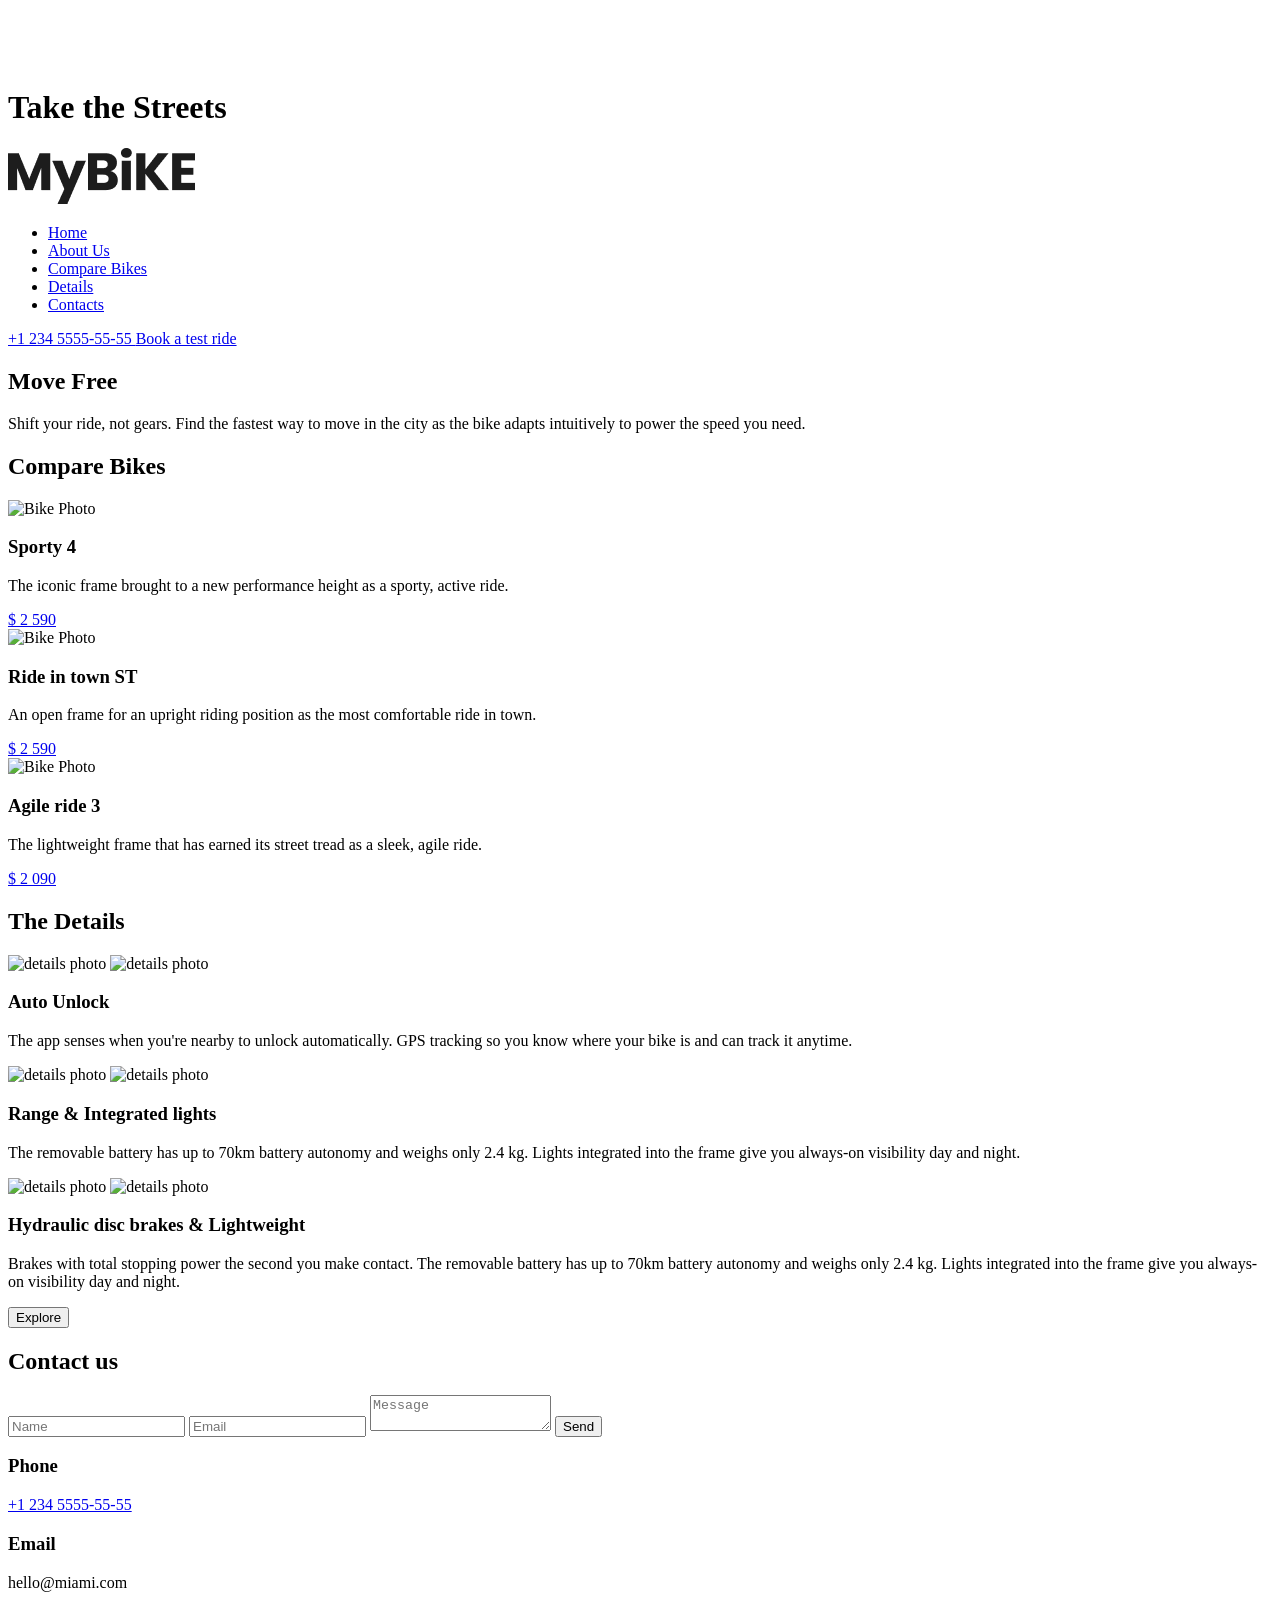
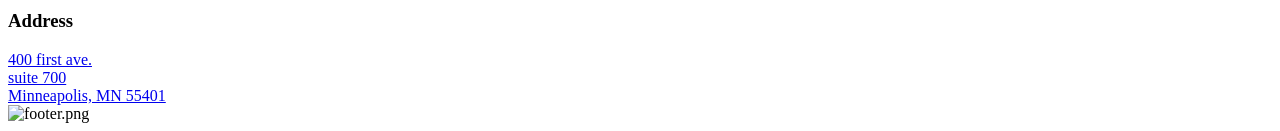
==== index.html @ e9498803 "make build" ====
<!DOCTYPE html>
<html lang="en" class="page">
  <head>
    <meta charset="UTF-8">
    <meta name="viewport" content="width=device-width, initial-scale=1.0">
    <title>MyBiKE</title>
    <link
      rel="icon"
      href="/layout_landing-page/assets/favicon-Bl7StLTk.png"
      type="image"
    >
    <link
      rel="preconnect"
      href="https://fonts.googleapis.com"
    >
    <link
      rel="preconnect"
      href="https://fonts.gstatic.com"
      crossorigin="anonymous"
    >
    <link
      href="https://fonts.googleapis.com/css2?family=Cinzel:wght@400..900&family=Poppins:wght@400;500;600;700&family=Roboto:wght@100..900&display=swap"
      rel="stylesheet"
    >
    <link rel="stylesheet" crossorigin href="/layout_landing-page/assets/index-Ph4VV7sh.css">
  </head>

  <body class="page__body">
    <header class="header">
      <div class="top-bar">
        <a href="#" class="top-bar__logo">
          <img src="[data-uri]" alt="BiKE Logo">
        </a>

        <div class="header__icons">
          <a href="tel:+1 234 5555-55-55" class="icon icon-phone"></a>
          <a href="#menu" class="icon icon-menu"></a>
        </div>
      </div>

      <div class="header__bottom">
        <h1 class="header__title">Take the Streets</h1>
      </div>
    </header>

    <aside class="page__menu menu" id="menu">
      <div class="top-bar menu__top">
        <a href="#">
          <img
            class="menu__top-logo"
            src="[data-uri]"
            alt="BiKE Logo">
        </a>
        <a href="#" class="icon icon-close"></a>
      </div>
      <div class="menu__content">
        <nav class="nav menu__nav">
          <ul class="nav__list">
            <li class="nav__item">
              <a class="nav__link" href="#">Home</a>
            </li>
            <li class="nav__item">
              <a class="nav__link" href="#about-us">About Us</a>
            </li>
            <li class="nav__item">
              <a class="nav__link" href="#compare-bikes">Compare Bikes</a>
            </li>
            <li class="nav__item">
              <a class="nav__link" href="#details">Details</a>
            </li>
            <li class="nav__item">
              <a class="nav__link" href="#contacts">Contacts</a>
            </li>
          </ul>
        </nav>

        <a href="tel:+123455555555" class="menu__phone-number">
          +1 234 5555-55-55
        </a>

        <a href="tel:+123455555555" class="menu__call-to-order">
          Book a test ride
        </a>
      </div>
    </aside>

    <main class="main">
      <section class="about-us" id="about-us">
        <h2 class="about-us__title">Move Free</h2>
        <p class="about-us__text">
          Shift your ride, not
          gears. Find the fastest
          way to move in the city
          as the bike adapts
          intuitively to power the
          speed you need.
        </p>

      </section>

      <section class="compare-bikes" id="compare-bikes">
        <h2 class="compare-bikes__title">Compare Bikes</h2>

        <div class="compare-bikes__cards-block">
          <div class="card card1">
            <img
              class="card__photo"
              src="/layout_landing-page/assets/first-bike-photo-DUDrw2Wu.png"
              alt="Bike Photo"
            >
            <h3 class="card__title">Sporty 4</h3>
            <p class="card__text">
              The iconic frame brought to a new
              performance height as a sporty,
              active ride.
            </p>
            <a href="#" class="card__price">$ 2 590</a>
          </div>

          <div class="card card2">
            <img
              class="card__photo"
              src="/layout_landing-page/assets/second-bike-photo-Dio2xtgB.png"
              alt="Bike Photo"
            >
            <h3 class="card__title">Ride in town ST</h3>
            <p class="card__text">
              An open frame for an upright
              riding position as the most
              comfortable ride in town.
            </p>
            <a href="#" class="card__price">$ 2 590</a>
          </div>

          <div class="card card3">
            <img
              class="card__photo"
              src="/layout_landing-page/assets/third-bike-photo-D1qa4eDf.png"
              alt="Bike Photo"
            >
            <h3 class="card__title">Agile ride 3</h3>
            <p class="card__text">
              The lightweight frame that has
              earned its street tread as a sleek,
              agile ride.
            </p>
            <a href="#" class="card__price">$ 2 090</a>
          </div>
        </div>
      </section>

      <section class="details" id="details">
        <h2 class="details__title">The Details</h2>

        <div class="details__block block">
          <div class="block__photo">
            <img
              class="block__photo__1"
              src="/layout_landing-page/assets/first-block-left-Yh8qfv2z.png"
              alt="details photo"
            >
            <img
              class="block__photo__2"
              src="/layout_landing-page/assets/first-block-right-y8pfsLg4.png"
              alt="details photo"
            >
          </div>
          <h3 class="block__title">Auto Unlock</h3>
          <p class="block__text">
            The app senses when you're
            nearby to unlock automatically.
            GPS tracking so you know where
            your bike is and can track it
            anytime.
          </p>
        </div>

        <div class="details__block block">
          <div class="block__photo">
            <img
              class="block__photo__1"
              src="/layout_landing-page/assets/second-block-left-DhvyQY07.png"
              alt="details photo"
            >
            <img
              class="block__photo__2"
              src="/layout_landing-page/assets/second-block-right-Cz0PPvBd.png"
              alt="details photo"
            >
          </div>
          <h3 class="block__title">
            Range & Integrated
            lights
          </h3>
          <p class="block__text">
            The removable battery has up to
            70km battery autonomy and
            weighs only 2.4 kg. Lights
            integrated into the frame give you
            always-on visibility day and night.
          </p>
        </div>

        <div class="details__block block">
          <div class="block__photo">
            <img
              class="block__photo__1"
              src="/layout_landing-page/assets/third-block-left-DFrUn9Bl.png"
              alt="details photo"
            >
            <img
              class="block__photo__2"
              src="/layout_landing-page/assets/third-block-right-BiJ27Z_J.png"
              alt="details photo"
            >
          </div>
          <h3 class="block__title">
            Hydraulic disc brakes
            & Lightweight
          </h3>
          <p class="block__text">
            Brakes with total stopping power
            the second you make contact. The
            removable battery has up to 70km
            battery autonomy and weighs
            only 2.4 kg. Lights integrated into
            the frame give you always-on
            visibility day and night.
          </p>
        </div>

        <button type="button" class="details__button">
          Explore
        </button>
      </section>

      <section class="contacts" id="contacts">
        <h2 class="contacts__first-title">Contact us</h2>

        <form class="contacts__input-block" onsubmit="this.reset(); return false;">
          <input
            class="contacts__input"
            type="text"
            name="Name"
            placeholder="Name"
            maxlength="50"
            minlength="2"
            autocomplete="on"
            required
          >

          <input
            class="contacts__input"
            type="email"
            name="Email"
            placeholder="Email"
            minlength="7"
            required
          >

          <textarea
            placeholder="Message"
            class="contacts__textarea"
            required
          ></textarea>

          <button class="contacts__button">Send</button>
        </form>

        <div class="contacts__info-block">
          <h3 class="contacts__titles">Phone</h3>
          <a href="tel:+123455555555" class="contacts__phone-number">
            +1 234 5555-55-55
          </a>

          <h3 class="contacts__titles">Email</h3>
          <p class="contacts__email">hello@miami.com</p>

          <h3 class="contacts__titles">Address</h3>
          <a
            class="contacts__adress"
            href="https://maps.app.goo.gl/xxD4o7tdf7mcqYy66"
            target="blank">
            400 first ave.<br>
            suite 700<br>
            Minneapolis, MN 55401
          </a>
        </div>
      </section>

    </main>

    <footer class="page__footer">
      <img
        class="footer__img"
        src="/layout_landing-page/assets/footer-DuE0wspO.png"
        alt="footer.png"
      />
    </footer>
    <script src="../src/scripts/main.js"></script>
  </body>
</html>
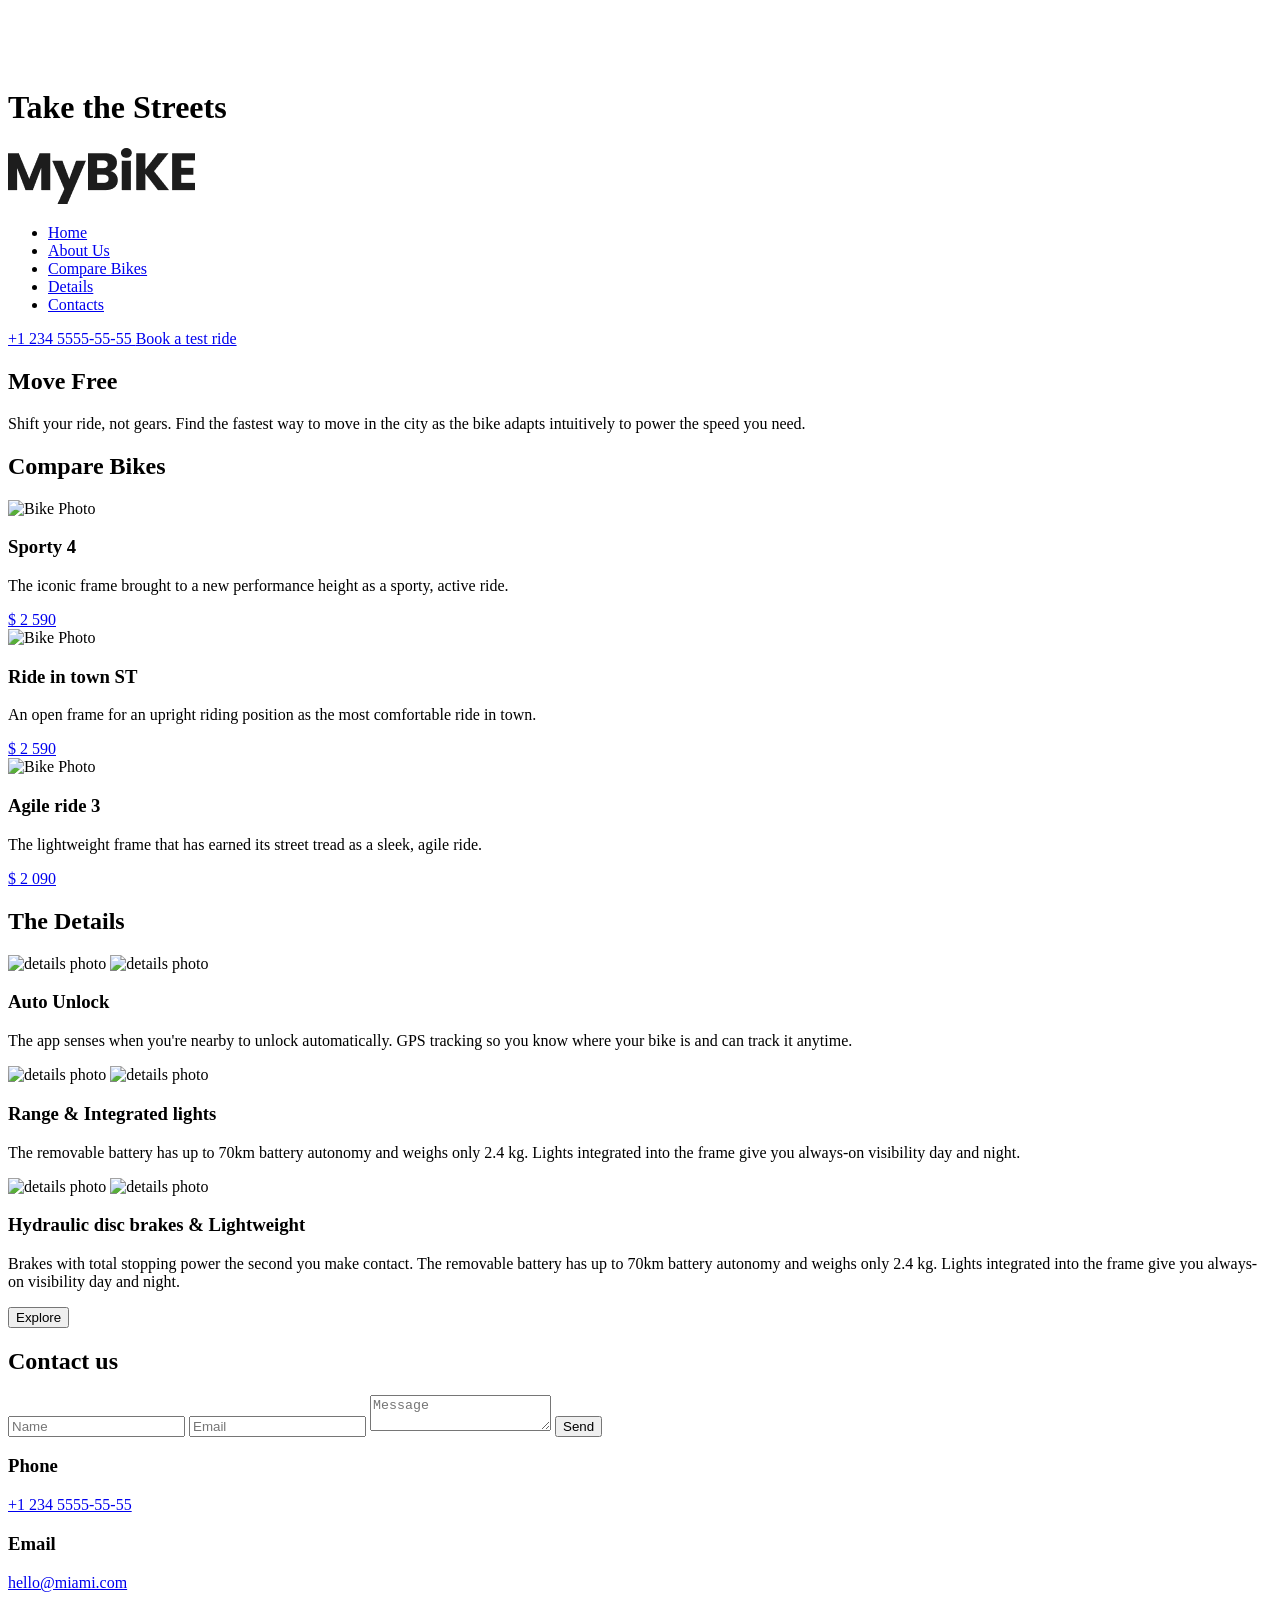
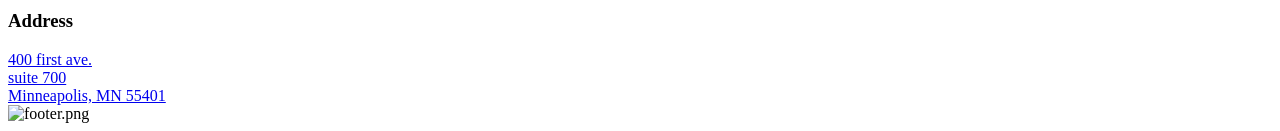
==== commit 36628b41: "make build" ====
--- a/index.html
+++ b/index.html
@@ -1,40 +1,58 @@
-<!DOCTYPE html>
-<html lang="en" class="page">
+<!doctype html>
+<html
+  lang="en"
+  class="page"
+>
   <head>
-    <meta charset="UTF-8">
-    <meta name="viewport" content="width=device-width, initial-scale=1.0">
+    <meta charset="UTF-8" />
+    <meta
+      name="viewport"
+      content="width=device-width, initial-scale=1.0"
+    />
     <title>MyBiKE</title>
     <link
       rel="icon"
       href="/layout_landing-page/assets/favicon-Bl7StLTk.png"
       type="image"
-    >
+    />
     <link
       rel="preconnect"
       href="https://fonts.googleapis.com"
-    >
+    />
     <link
       rel="preconnect"
       href="https://fonts.gstatic.com"
       crossorigin="anonymous"
-    >
+    />
     <link
       href="https://fonts.googleapis.com/css2?family=Cinzel:wght@400..900&family=Poppins:wght@400;500;600;700&family=Roboto:wght@100..900&display=swap"
       rel="stylesheet"
-    >
-    <link rel="stylesheet" crossorigin href="/layout_landing-page/assets/index-Ph4VV7sh.css">
+    />
+    <link rel="stylesheet" crossorigin href="/layout_landing-page/assets/index-B8txVG3h.css">
   </head>
 
   <body class="page__body">
     <header class="header">
       <div class="top-bar">
-        <a href="#" class="top-bar__logo">
-          <img src="[data-uri]" alt="BiKE Logo">
+        <a
+          href="#"
+          class="top-bar__logo"
+        >
+          <img
+            src="[data-uri]"
+            alt="BiKE Logo"
+          />
         </a>
 
         <div class="header__icons">
-          <a href="tel:+1 234 5555-55-55" class="icon icon-phone"></a>
-          <a href="#menu" class="icon icon-menu"></a>
+          <a
+            href="tel:+1 234 5555-55-55"
+            class="icon icon-phone"
+          ></a>
+          <a
+            href="#menu"
+            class="icon icon-menu"
+          ></a>
         </div>
       </div>
 
@@ -43,62 +61,101 @@
       </div>
     </header>
 
-    <aside class="page__menu menu" id="menu">
+    <aside
+      class="page__menu menu"
+      id="menu"
+    >
       <div class="top-bar menu__top">
         <a href="#">
           <img
             class="menu__top-logo"
             src="[data-uri]"
-            alt="BiKE Logo">
+            alt="BiKE Logo"
+          />
         </a>
-        <a href="#" class="icon icon-close"></a>
+        <a
+          href="#"
+          class="icon icon-close"
+        ></a>
       </div>
       <div class="menu__content">
         <nav class="nav menu__nav">
           <ul class="nav__list">
             <li class="nav__item">
-              <a class="nav__link" href="#">Home</a>
-            </li>
-            <li class="nav__item">
-              <a class="nav__link" href="#about-us">About Us</a>
-            </li>
-            <li class="nav__item">
-              <a class="nav__link" href="#compare-bikes">Compare Bikes</a>
-            </li>
-            <li class="nav__item">
-              <a class="nav__link" href="#details">Details</a>
-            </li>
-            <li class="nav__item">
-              <a class="nav__link" href="#contacts">Contacts</a>
+              <a
+                class="nav__link"
+                href="#"
+              >
+                Home
+              </a>
+            </li>
+            <li class="nav__item">
+              <a
+                class="nav__link"
+                href="#about-us"
+              >
+                About Us
+              </a>
+            </li>
+            <li class="nav__item">
+              <a
+                class="nav__link"
+                href="#compare-bikes"
+              >
+                Compare Bikes
+              </a>
+            </li>
+            <li class="nav__item">
+              <a
+                class="nav__link"
+                href="#details"
+              >
+                Details
+              </a>
+            </li>
+            <li class="nav__item">
+              <a
+                class="nav__link"
+                href="#contacts"
+              >
+                Contacts
+              </a>
             </li>
           </ul>
         </nav>
 
-        <a href="tel:+123455555555" class="menu__phone-number">
+        <a
+          href="tel:+123455555555"
+          class="menu__phone-number"
+        >
           +1 234 5555-55-55
         </a>
 
-        <a href="tel:+123455555555" class="menu__call-to-order">
+        <a
+          href="tel:+123455555555"
+          class="menu__call-to-order"
+        >
           Book a test ride
         </a>
       </div>
     </aside>
 
     <main class="main">
-      <section class="about-us" id="about-us">
+      <section
+        class="about-us"
+        id="about-us"
+      >
         <h2 class="about-us__title">Move Free</h2>
         <p class="about-us__text">
-          Shift your ride, not
-          gears. Find the fastest
-          way to move in the city
-          as the bike adapts
-          intuitively to power the
-          speed you need.
+          Shift your ride, not gears. Find the fastest way to move in the city
+          as the bike adapts intuitively to power the speed you need.
         </p>
-
       </section>
 
-      <section class="compare-bikes" id="compare-bikes">
+      <section
+        class="compare-bikes"
+        id="compare-bikes"
+      >
         <h2 class="compare-bikes__title">Compare Bikes</h2>
 
         <div class="compare-bikes__cards-block">
@@ -107,14 +164,18 @@
               class="card__photo"
               src="/layout_landing-page/assets/first-bike-photo-DUDrw2Wu.png"
               alt="Bike Photo"
-            >
+            />
             <h3 class="card__title">Sporty 4</h3>
             <p class="card__text">
-              The iconic frame brought to a new
-              performance height as a sporty,
+              The iconic frame brought to a new performance height as a sporty,
               active ride.
             </p>
-            <a href="#" class="card__price">$ 2 590</a>
+            <a
+              href="#"
+              class="card__price"
+            >
+              $ 2 590
+            </a>
           </div>
 
           <div class="card card2">
@@ -122,14 +183,18 @@
               class="card__photo"
               src="/layout_landing-page/assets/second-bike-photo-Dio2xtgB.png"
               alt="Bike Photo"
-            >
+            />
             <h3 class="card__title">Ride in town ST</h3>
             <p class="card__text">
-              An open frame for an upright
-              riding position as the most
+              An open frame for an upright riding position as the most
               comfortable ride in town.
             </p>
-            <a href="#" class="card__price">$ 2 590</a>
+            <a
+              href="#"
+              class="card__price"
+            >
+              $ 2 590
+            </a>
           </div>
 
           <div class="card card3">
@@ -137,19 +202,26 @@
               class="card__photo"
               src="/layout_landing-page/assets/third-bike-photo-D1qa4eDf.png"
               alt="Bike Photo"
-            >
+            />
             <h3 class="card__title">Agile ride 3</h3>
             <p class="card__text">
-              The lightweight frame that has
-              earned its street tread as a sleek,
+              The lightweight frame that has earned its street tread as a sleek,
               agile ride.
             </p>
-            <a href="#" class="card__price">$ 2 090</a>
+            <a
+              href="#"
+              class="card__price"
+            >
+              $ 2 090
+            </a>
           </div>
         </div>
       </section>
 
-      <section class="details" id="details">
+      <section
+        class="details"
+        id="details"
+      >
         <h2 class="details__title">The Details</h2>
 
         <div class="details__block block">
@@ -158,20 +230,17 @@
               class="block__photo__1"
               src="/layout_landing-page/assets/first-block-left-Yh8qfv2z.png"
               alt="details photo"
-            >
+            />
             <img
               class="block__photo__2"
               src="/layout_landing-page/assets/first-block-right-y8pfsLg4.png"
               alt="details photo"
-            >
+            />
           </div>
           <h3 class="block__title">Auto Unlock</h3>
           <p class="block__text">
-            The app senses when you're
-            nearby to unlock automatically.
-            GPS tracking so you know where
-            your bike is and can track it
-            anytime.
+            The app senses when you're nearby to unlock automatically. GPS
+            tracking so you know where your bike is and can track it anytime.
           </p>
         </div>
 
@@ -181,23 +250,18 @@
               class="block__photo__1"
               src="/layout_landing-page/assets/second-block-left-DhvyQY07.png"
               alt="details photo"
-            >
+            />
             <img
               class="block__photo__2"
               src="/layout_landing-page/assets/second-block-right-Cz0PPvBd.png"
               alt="details photo"
-            >
-          </div>
-          <h3 class="block__title">
-            Range & Integrated
-            lights
-          </h3>
+            />
+          </div>
+          <h3 class="block__title">Range & Integrated lights</h3>
           <p class="block__text">
-            The removable battery has up to
-            70km battery autonomy and
-            weighs only 2.4 kg. Lights
-            integrated into the frame give you
-            always-on visibility day and night.
+            The removable battery has up to 70km battery autonomy and weighs
+            only 2.4 kg. Lights integrated into the frame give you always-on
+            visibility day and night.
           </p>
         </div>
 
@@ -207,37 +271,40 @@
               class="block__photo__1"
               src="/layout_landing-page/assets/third-block-left-DFrUn9Bl.png"
               alt="details photo"
-            >
+            />
             <img
               class="block__photo__2"
               src="/layout_landing-page/assets/third-block-right-BiJ27Z_J.png"
               alt="details photo"
-            >
-          </div>
-          <h3 class="block__title">
-            Hydraulic disc brakes
-            & Lightweight
-          </h3>
+            />
+          </div>
+          <h3 class="block__title">Hydraulic disc brakes & Lightweight</h3>
           <p class="block__text">
-            Brakes with total stopping power
-            the second you make contact. The
-            removable battery has up to 70km
-            battery autonomy and weighs
-            only 2.4 kg. Lights integrated into
-            the frame give you always-on
+            Brakes with total stopping power the second you make contact. The
+            removable battery has up to 70km battery autonomy and weighs only
+            2.4 kg. Lights integrated into the frame give you always-on
             visibility day and night.
           </p>
         </div>
 
-        <button type="button" class="details__button">
+        <button
+          type="button"
+          class="details__button"
+        >
           Explore
         </button>
       </section>
 
-      <section class="contacts" id="contacts">
+      <section
+        class="contacts"
+        id="contacts"
+      >
         <h2 class="contacts__first-title">Contact us</h2>
 
-        <form class="contacts__input-block" onsubmit="this.reset(); return false;">
+        <form
+          class="contacts__input-block"
+          onsubmit="this.reset(); return false;"
+        >
           <input
             class="contacts__input"
             type="text"
@@ -247,7 +314,7 @@
             minlength="2"
             autocomplete="on"
             required
-          >
+          />
 
           <input
             class="contacts__input"
@@ -256,7 +323,7 @@
             placeholder="Email"
             minlength="7"
             required
-          >
+          />
 
           <textarea
             placeholder="Message"
@@ -269,25 +336,30 @@
 
         <div class="contacts__info-block">
           <h3 class="contacts__titles">Phone</h3>
-          <a href="tel:+123455555555" class="contacts__phone-number">
+          <a
+            href="tel:+123455555555"
+            class="contacts__phone-number"
+          >
             +1 234 5555-55-55
           </a>
 
           <h3 class="contacts__titles">Email</h3>
-          <p class="contacts__email">hello@miami.com</p>
+          <a href="mailto:hello@miami.com" class="contacts__email">hello@miami.com</a>
 
           <h3 class="contacts__titles">Address</h3>
           <a
             class="contacts__adress"
             href="https://maps.app.goo.gl/xxD4o7tdf7mcqYy66"
-            target="blank">
-            400 first ave.<br>
-            suite 700<br>
+            target="blank"
+          >
+            400 first ave.
+            <br />
+            suite 700
+            <br />
             Minneapolis, MN 55401
           </a>
         </div>
       </section>
-
     </main>
 
     <footer class="page__footer">
